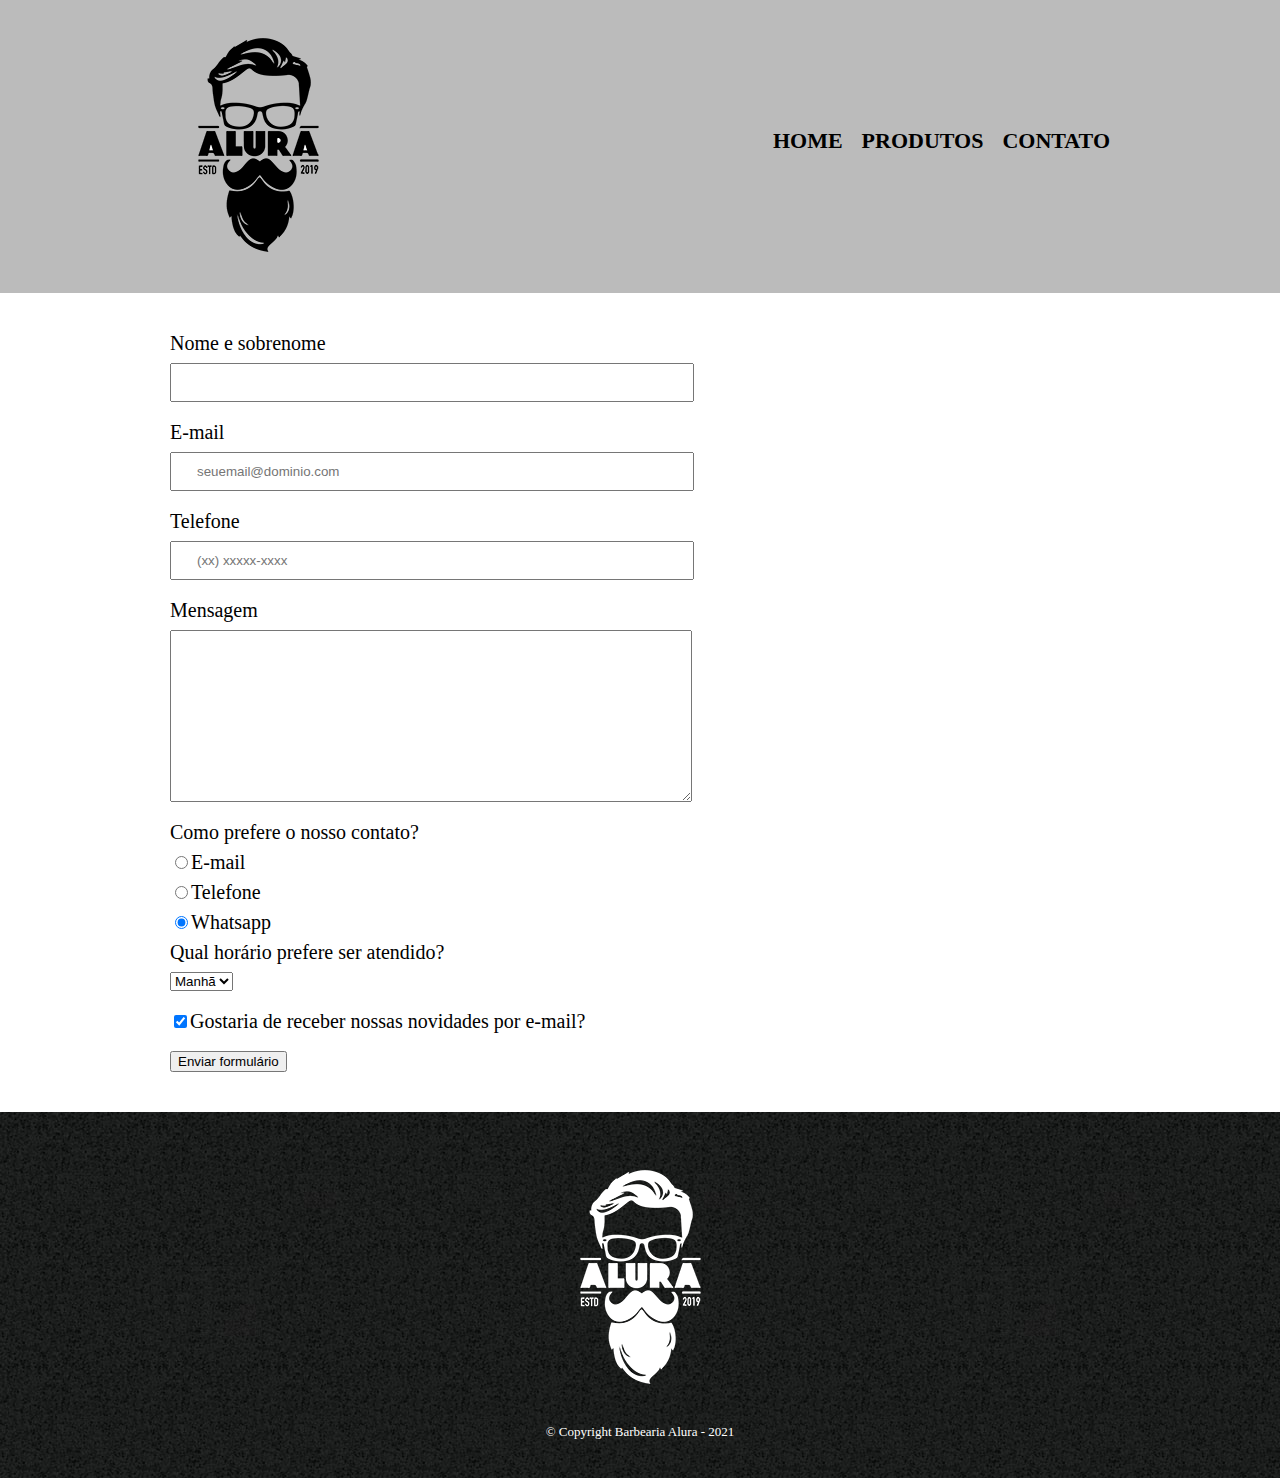
==== contato.html @ 65545213 "Dados importantes nos inputs" ====
<!DOCTYPE html>
<html lang="pt-br">
    <head>
        <meta charset="utf-8">
        <title>Contato - Barbearia Alura</title>
        <link rel="stylesheet" href="reset.css">
        <link rel="stylesheet" href="style.css">
    </head>
    <body>
        <header>
            <div class="caixa">
                <h1>
                    <img src="./imagens/logo.png">
                </h1>
                <nav>
                    <ul>
                        <li><a href="index.html">Home</a></li>
                        <li><a href="produtos.html">Produtos</a></li>
                        <li><a href="contato.html">Contato</a></li>
                    </ul>
                </nav>
            </div>
        </header>
        
        <main>
            <form>
                <label for="nomesobrenome">Nome e sobrenome</label>
                <input type="text" id="nomesobrenome" class="input-padrao" required>
                <label for="email">E-mail</label>
                <input type="email" id="email" class="input-padrao" required placeholder="seuemail@dominio.com">
                <label for="telefone">Telefone</label>
                <input type="tel" id="telefone" class="input-padrao" required placeholder="(xx) xxxxx-xxxx">
                <label for="mensagem">Mensagem</label>
                <textarea id="mensagem" cols="70" rows="10" class="input-padrao" required></textarea>
                
                <div>
                    <p>Como prefere o nosso contato?</p>
                    <label for="radio-email">
                        <input type="radio" name="contato" value="email" id="radio-email">E-mail
                    </label>
                    <label for="radio-telefone">
                        <input type="radio" name="contato" value="telefone" id="radio-telefone">Telefone
                    </label>
                    <label for="radio-whatsapp">
                        <input type="radio" name="contato" value="whatsapp" id="radio-whatsapp" checked>Whatsapp
                    </label>
                </div>
                
                <div>
                    <p>Qual horário prefere ser atendido?</p>
                    <select>
                        <option>Manhã</option>
                        <option>Tarde</option>
                        <option>Noite</option>
                    </select>
                </div>
                
                <label class="checkbox">
                    <input type="checkbox" checked>Gostaria de receber nossas novidades por e-mail?
                </label>
                
                <input type="submit" value="Enviar formulário">
            </form>
        </main>
        
        <footer>
            <img src="./imagens/logo-branco.png">
            <p class="copyright">&copy; Copyright Barbearia Alura - 2021</p>
        </footer>
    </body>
</html>
---- style.css ----
/* Cabeçalho da página */
header {
    background: #bbbbbb;
    padding: 20px 0;
}

.caixa {
    margin: 0 auto;
    position: relative;
    width: 940px;
}

nav {
    position: absolute;
    top: 110px;
    right: 0;
}

nav li {
    display: inline;
    margin-left: 15px;
}

nav a {
    color: #000000;
    font-size: 22px;
    font-weight: bold;
    text-decoration: none;
    text-transform: uppercase;
}

nav a:hover {
    color: #c78c19;
    text-decoration: underline;
}

/*Página de Produtos*/
.produtos {
    margin: 0 auto;
    padding: 50px 0;
    width: 940px;
}

.produtos li {
    border: 2px solid #000000;
    border-radius: 10px;
    box-sizing: border-box;
    display: inline-block;
    margin: 0 1.5%;
    padding: 30px 20px;
    text-align: center;
    vertical-align: top;
    width: 30%;
}

.produtos li:hover {
    border-color: #c78c19;
}

.produtos li:hover h2 {
    font-size: 34px;
}

.produtos li:active {
    border-color: #088c19;
}

.produtos h2 {
    font-size: 30px;
    font-weight: bold;
}

.produto-descricao {
    font-size: 18px;
}

.produto-preco {
    font-size: 22px;
    font-weight: bold;
    margin-top: 10px;
}


/*Página de Contato*/
main {
    width: 940px;
    margin: 0 auto;
}

form {
    margin: 40px 0;
}

form label,
form p {
    display: block;
    font-size: 20px;
    margin-bottom: 10px;
}

.input-padrao {
    display: block;
    margin-bottom: 20px;
    padding: 10px 25px;
    width: 50%;
}

.checkbox {
    margin: 20px 0;
}


/* Footer */
footer {
    background: url("./imagens/bg.jpg");
    padding: 40px 0;
    text-align: center;
}

footer .copyright {
    color: #ffffff;
    font-size: 13px;
    margin-top: 20px;
}
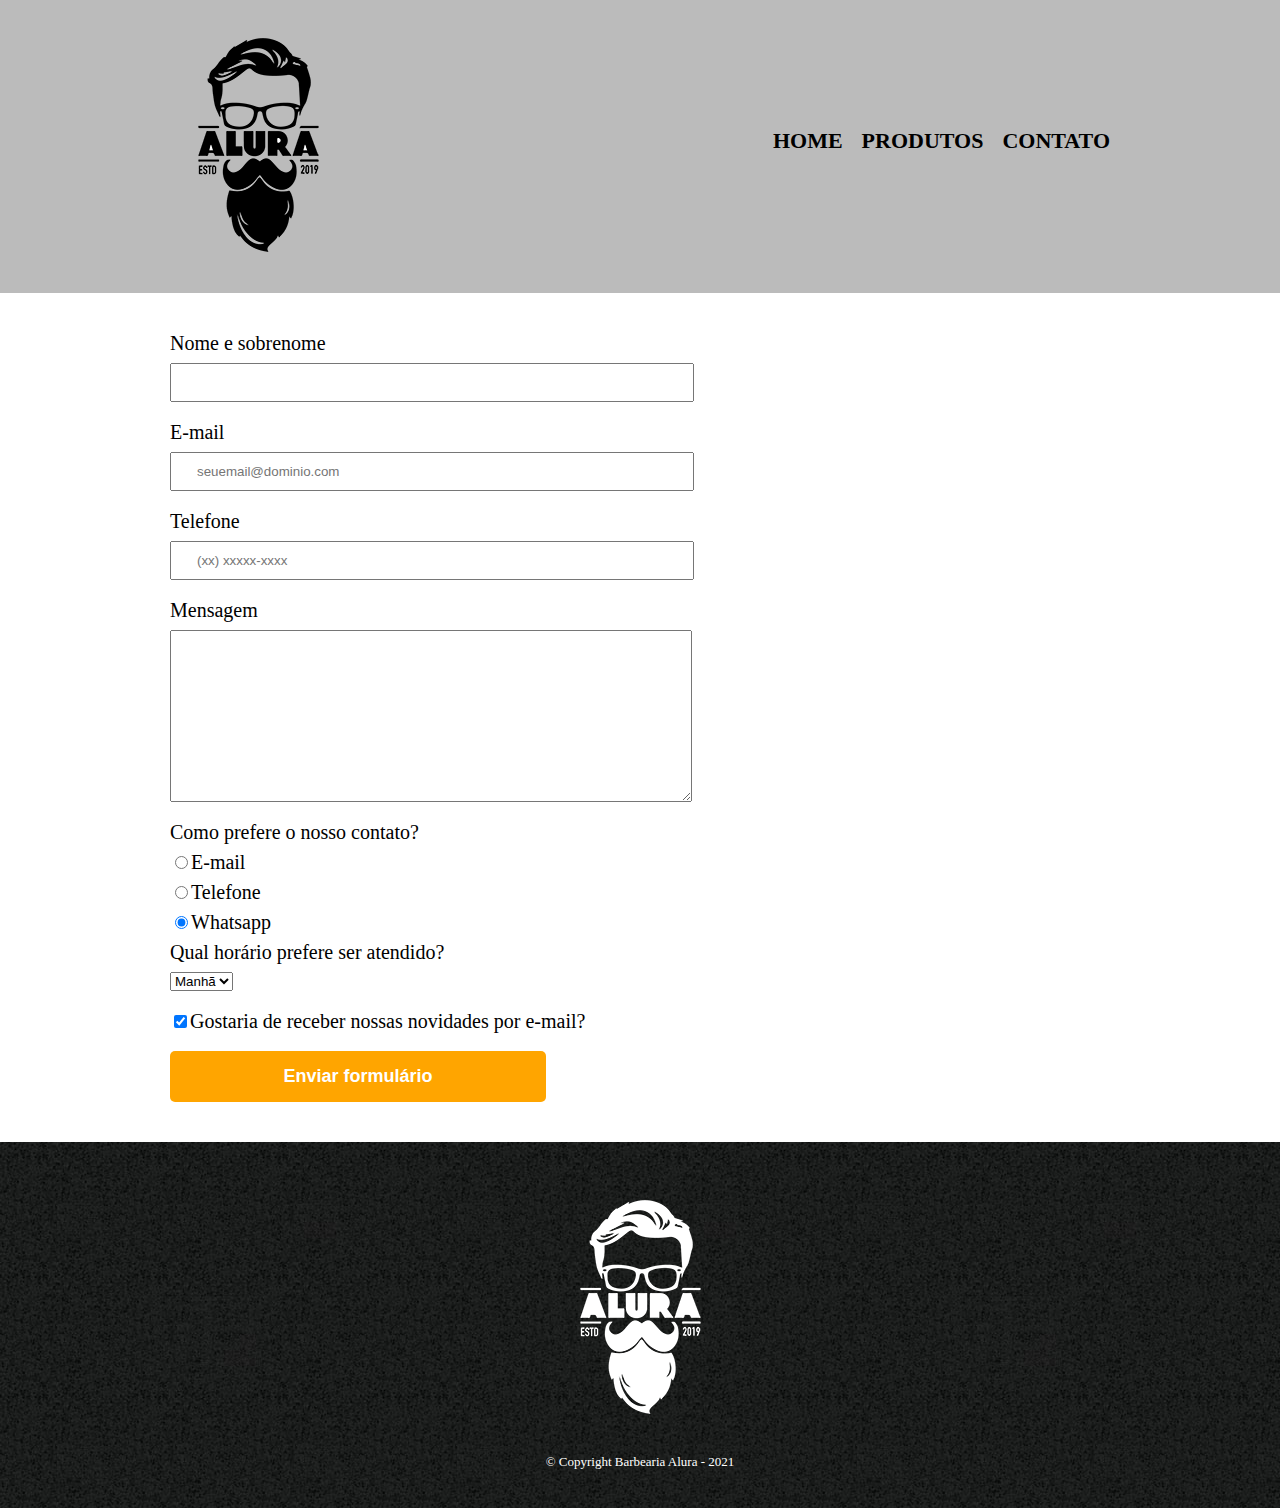
==== commit 0a599835: "O que são transições?" ====
--- a/contato.html
+++ b/contato.html
@@ -10,7 +10,7 @@
         <header>
             <div class="caixa">
                 <h1>
-                    <img src="./imagens/logo.png">
+                    <img src="./imagens/logo.png" alt="Logo da Barbearia Alura">
                 </h1>
                 <nav>
                     <ul>
@@ -33,8 +33,8 @@
                 <label for="mensagem">Mensagem</label>
                 <textarea id="mensagem" cols="70" rows="10" class="input-padrao" required></textarea>
                 
-                <div>
-                    <p>Como prefere o nosso contato?</p>
+                <fieldset>
+                    <legend>Como prefere o nosso contato?</legend>
                     <label for="radio-email">
                         <input type="radio" name="contato" value="email" id="radio-email">E-mail
                     </label>
@@ -44,27 +44,27 @@
                     <label for="radio-whatsapp">
                         <input type="radio" name="contato" value="whatsapp" id="radio-whatsapp" checked>Whatsapp
                     </label>
-                </div>
+                </fieldset>
                 
-                <div>
-                    <p>Qual horário prefere ser atendido?</p>
+                <fieldset>
+                    <legend>Qual horário prefere ser atendido?</legend>
                     <select>
                         <option>Manhã</option>
                         <option>Tarde</option>
                         <option>Noite</option>
                     </select>
-                </div>
+                </fieldset>
                 
                 <label class="checkbox">
                     <input type="checkbox" checked>Gostaria de receber nossas novidades por e-mail?
                 </label>
                 
-                <input type="submit" value="Enviar formulário">
+                <input type="submit" value="Enviar formulário" class="enviar">
             </form>
         </main>
         
         <footer>
-            <img src="./imagens/logo-branco.png">
+            <img src="./imagens/logo-branco.png" alt="Logo da Barbearia Alura">
             <p class="copyright">&copy; Copyright Barbearia Alura - 2021</p>
         </footer>
     </body>
--- a/style.css
+++ b/style.css
@@ -92,7 +92,7 @@
 }
 
 form label,
-form p {
+form legend {
     display: block;
     font-size: 20px;
     margin-bottom: 10px;
@@ -109,6 +109,22 @@
     margin: 20px 0;
 }
 
+.enviar {
+    background: orange;
+    border: none;
+    border-radius: 5px;
+    color: #ffffff;
+    font-size: 18px;
+    font-weight: bold;
+    padding: 15px 0;
+    width: 40%;
+    transition: 1s background;
+}
+
+.enviar:hover {
+    cursor: pointer;
+    background: darkorange;
+}
 
 /* Footer */
 footer {
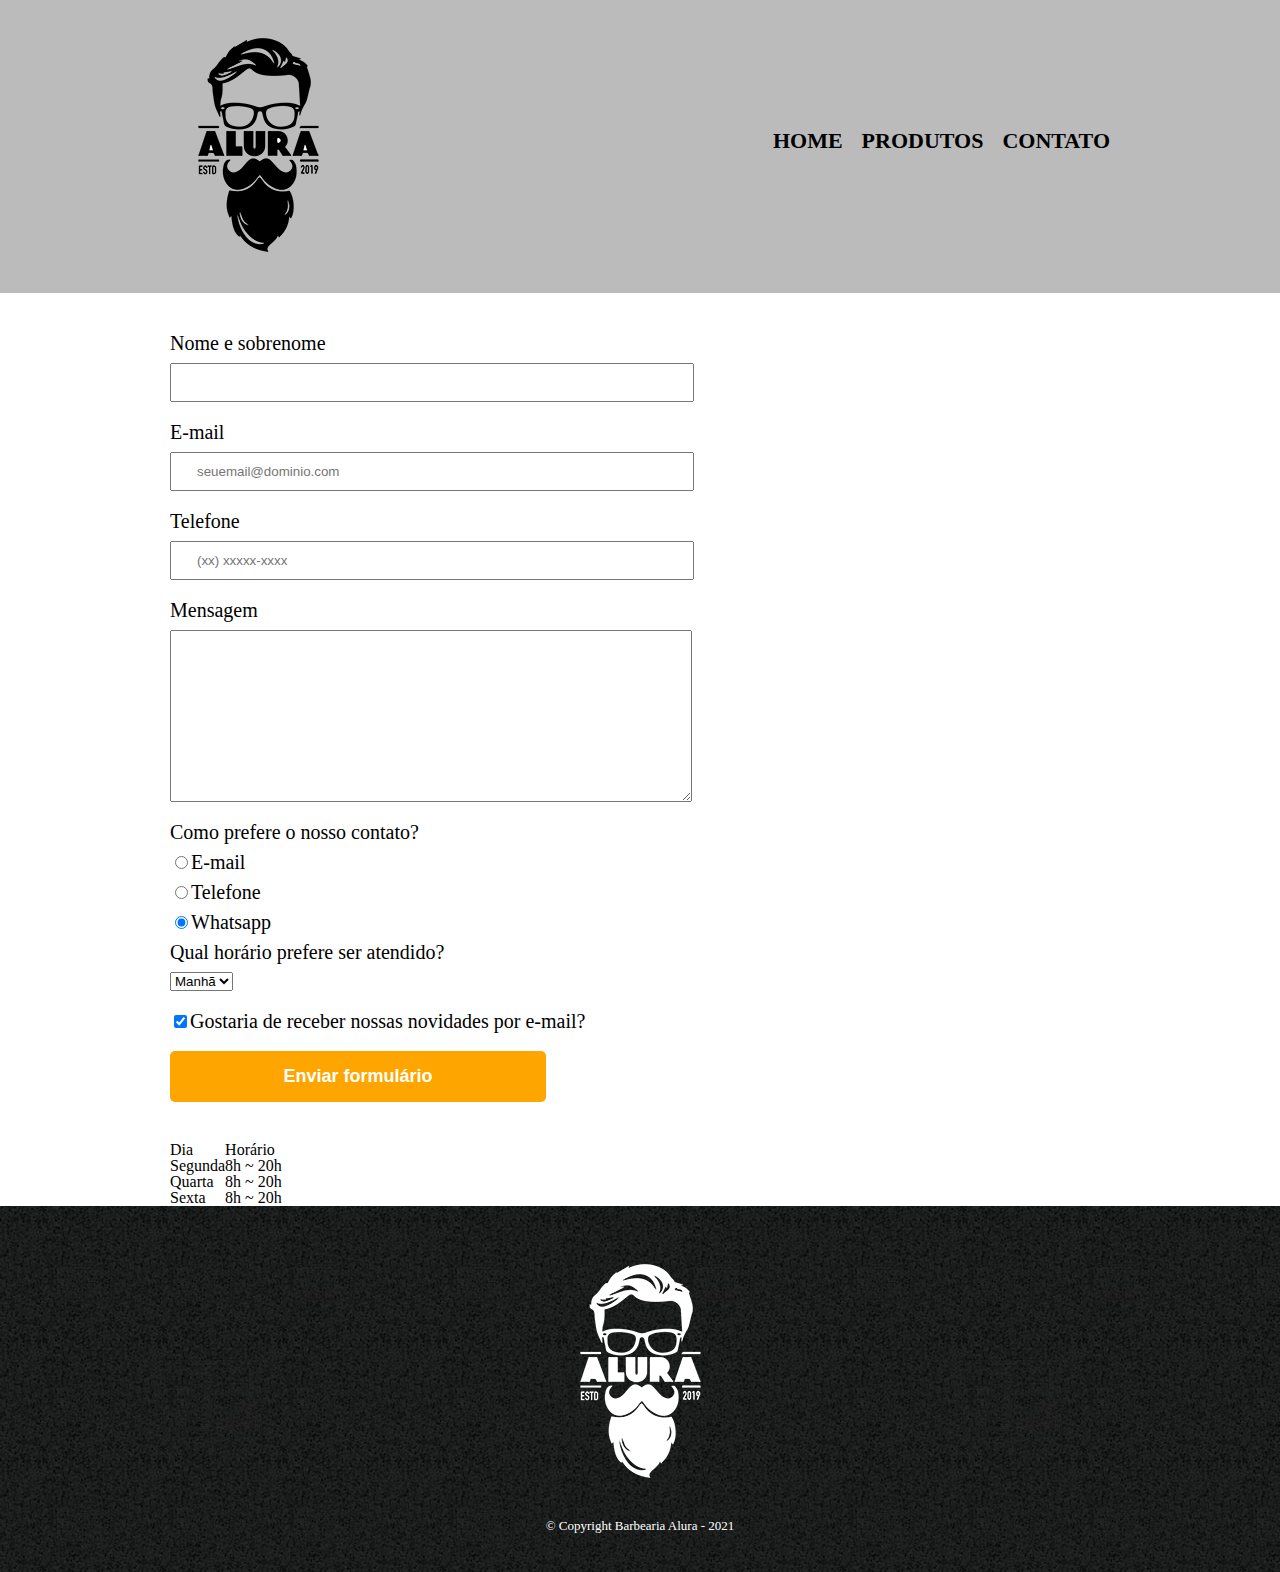
==== commit ad93d642: "Tabela básica" ====
--- a/contato.html
+++ b/contato.html
@@ -61,6 +61,27 @@
                 
                 <input type="submit" value="Enviar formulário" class="enviar">
             </form>
+            
+            <table>
+                <tr>
+                    <td>Dia</td>
+                    <td>Horário</td>
+                </tr>
+                <tr>
+                    <td>Segunda</td>
+                    <td>8h ~ 20h</td>
+                </tr>
+                <tr>
+                    <td>Quarta</td>
+                    <td>8h ~ 20h</td>
+                </tr>
+                <tr>
+                    <td>Sexta</td>
+                    <td>8h ~ 20h</td>
+                </tr>
+            </table>
+            
+            
         </main>
         
         <footer>
--- a/style.css
+++ b/style.css
@@ -117,13 +117,14 @@
     font-size: 18px;
     font-weight: bold;
     padding: 15px 0;
+    transition: 1s all;
     width: 40%;
-    transition: 1s background;
 }
 
 .enviar:hover {
+    background: darkorange;
     cursor: pointer;
-    background: darkorange;
+    transform: scale(1.2);
 }
 
 /* Footer */
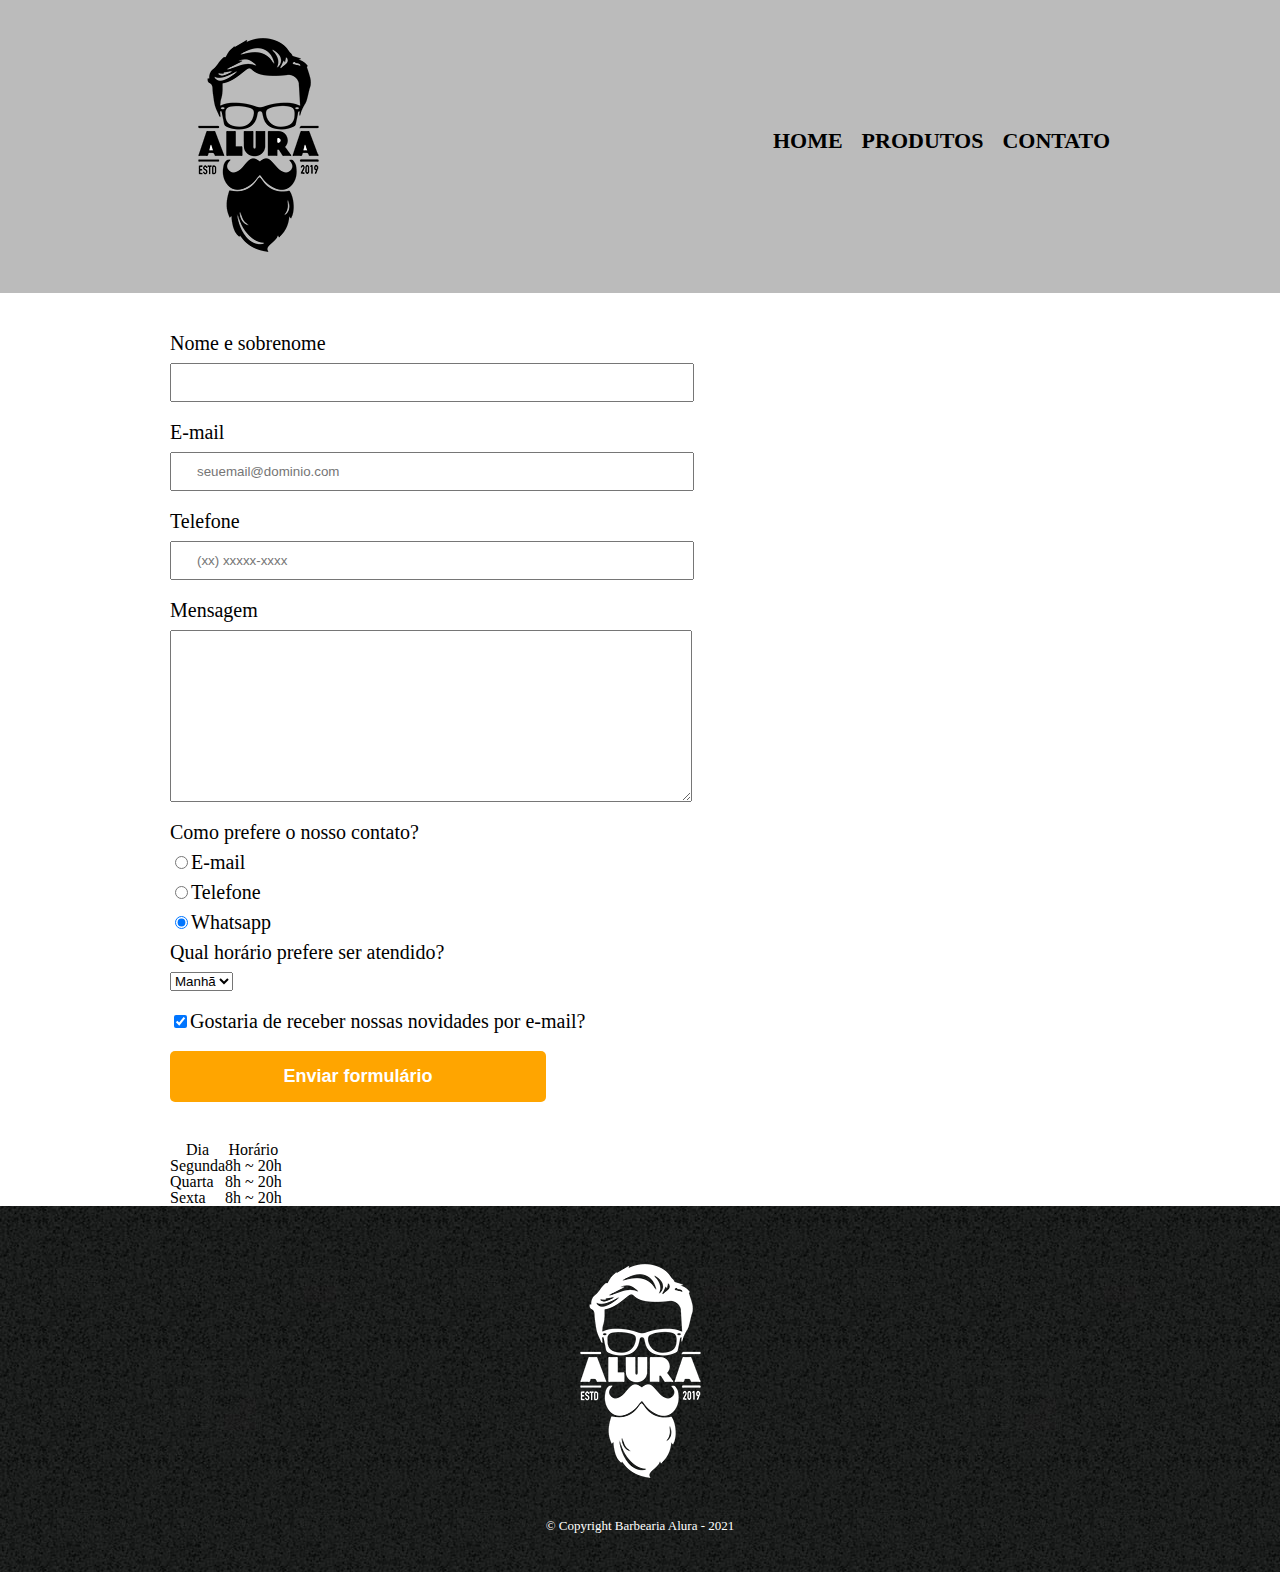
==== commit b5440277: "Tags semânticas para tabelas" ====
--- a/contato.html
+++ b/contato.html
@@ -63,24 +63,27 @@
             </form>
             
             <table>
-                <tr>
-                    <td>Dia</td>
-                    <td>Horário</td>
-                </tr>
-                <tr>
-                    <td>Segunda</td>
-                    <td>8h ~ 20h</td>
-                </tr>
-                <tr>
-                    <td>Quarta</td>
-                    <td>8h ~ 20h</td>
-                </tr>
-                <tr>
-                    <td>Sexta</td>
-                    <td>8h ~ 20h</td>
-                </tr>
+                <thead>
+                    <tr>
+                        <th>Dia</th>
+                        <th>Horário</th>
+                    </tr>
+                </thead>
+                <tbody>
+                    <tr>
+                        <td>Segunda</td>
+                        <td>8h ~ 20h</td>
+                    </tr>
+                    <tr>
+                        <td>Quarta</td>
+                        <td>8h ~ 20h</td>
+                    </tr>
+                    <tr>
+                        <td>Sexta</td>
+                        <td>8h ~ 20h</td>
+                    </tr>
+                </tbody>
             </table>
-            
             
         </main>
         
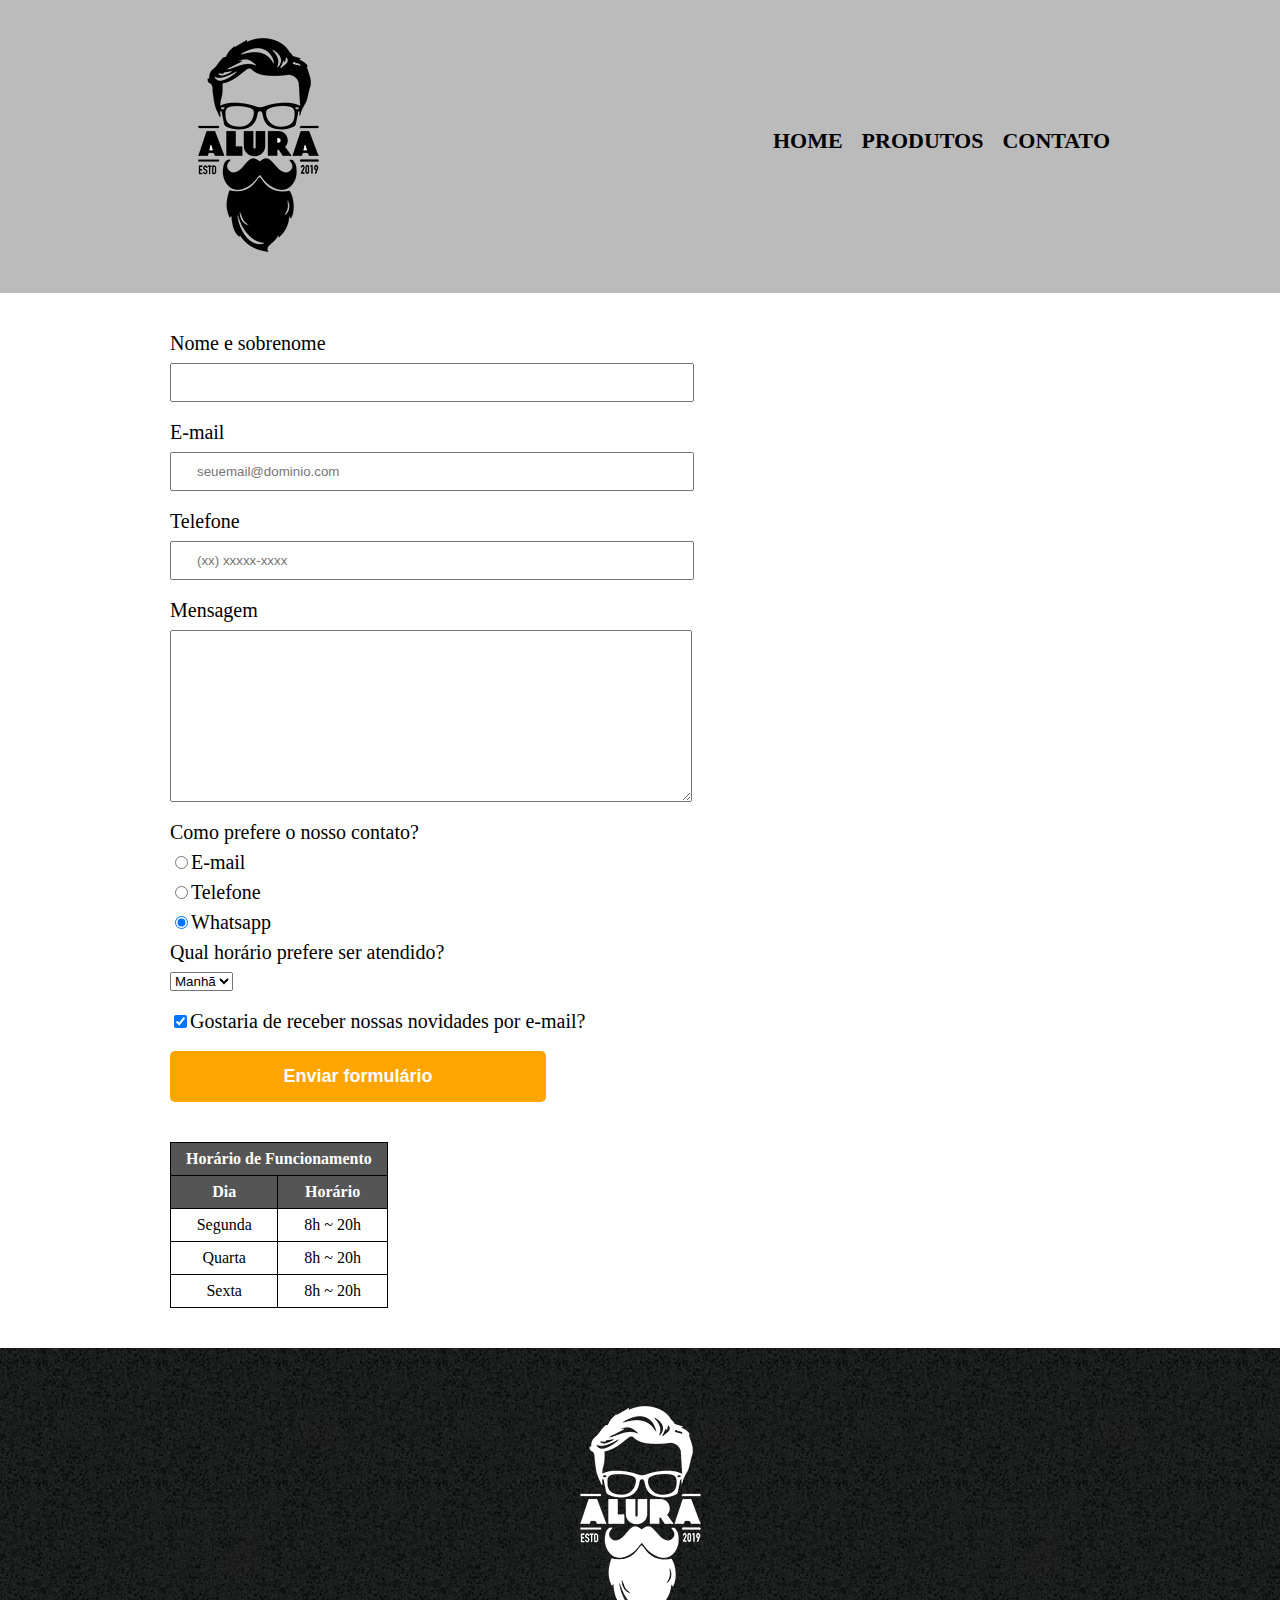
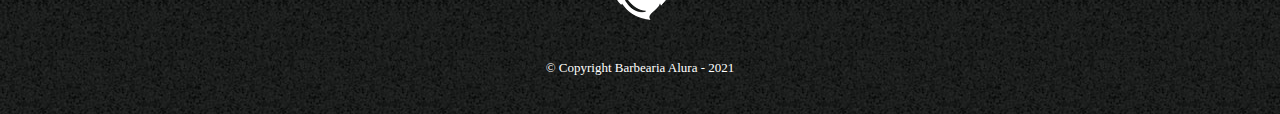
==== commit 980ea1f9: "Criar células colapsadas" ====
--- a/contato.html
+++ b/contato.html
@@ -65,6 +65,9 @@
             <table>
                 <thead>
                     <tr>
+                        <th colspan="2">Horário de Funcionamento</th>
+                    </tr>
+                    <tr>
                         <th>Dia</th>
                         <th>Horário</th>
                     </tr>
--- a/style.css
+++ b/style.css
@@ -127,6 +127,25 @@
     transform: scale(1.2);
 }
 
+/*Tabela de horário de funcionamento*/
+table {
+    margin: 20px 0 40px;
+}
+
+table thead {
+    background: #555555;
+    color: #ffffff;
+    font-weight: bold;
+}
+
+table th, 
+table td {
+    border: 1px solid #000000;
+    padding: 8px 15px;
+    text-align: center;
+}
+
+
 /* Footer */
 footer {
     background: url("./imagens/bg.jpg");
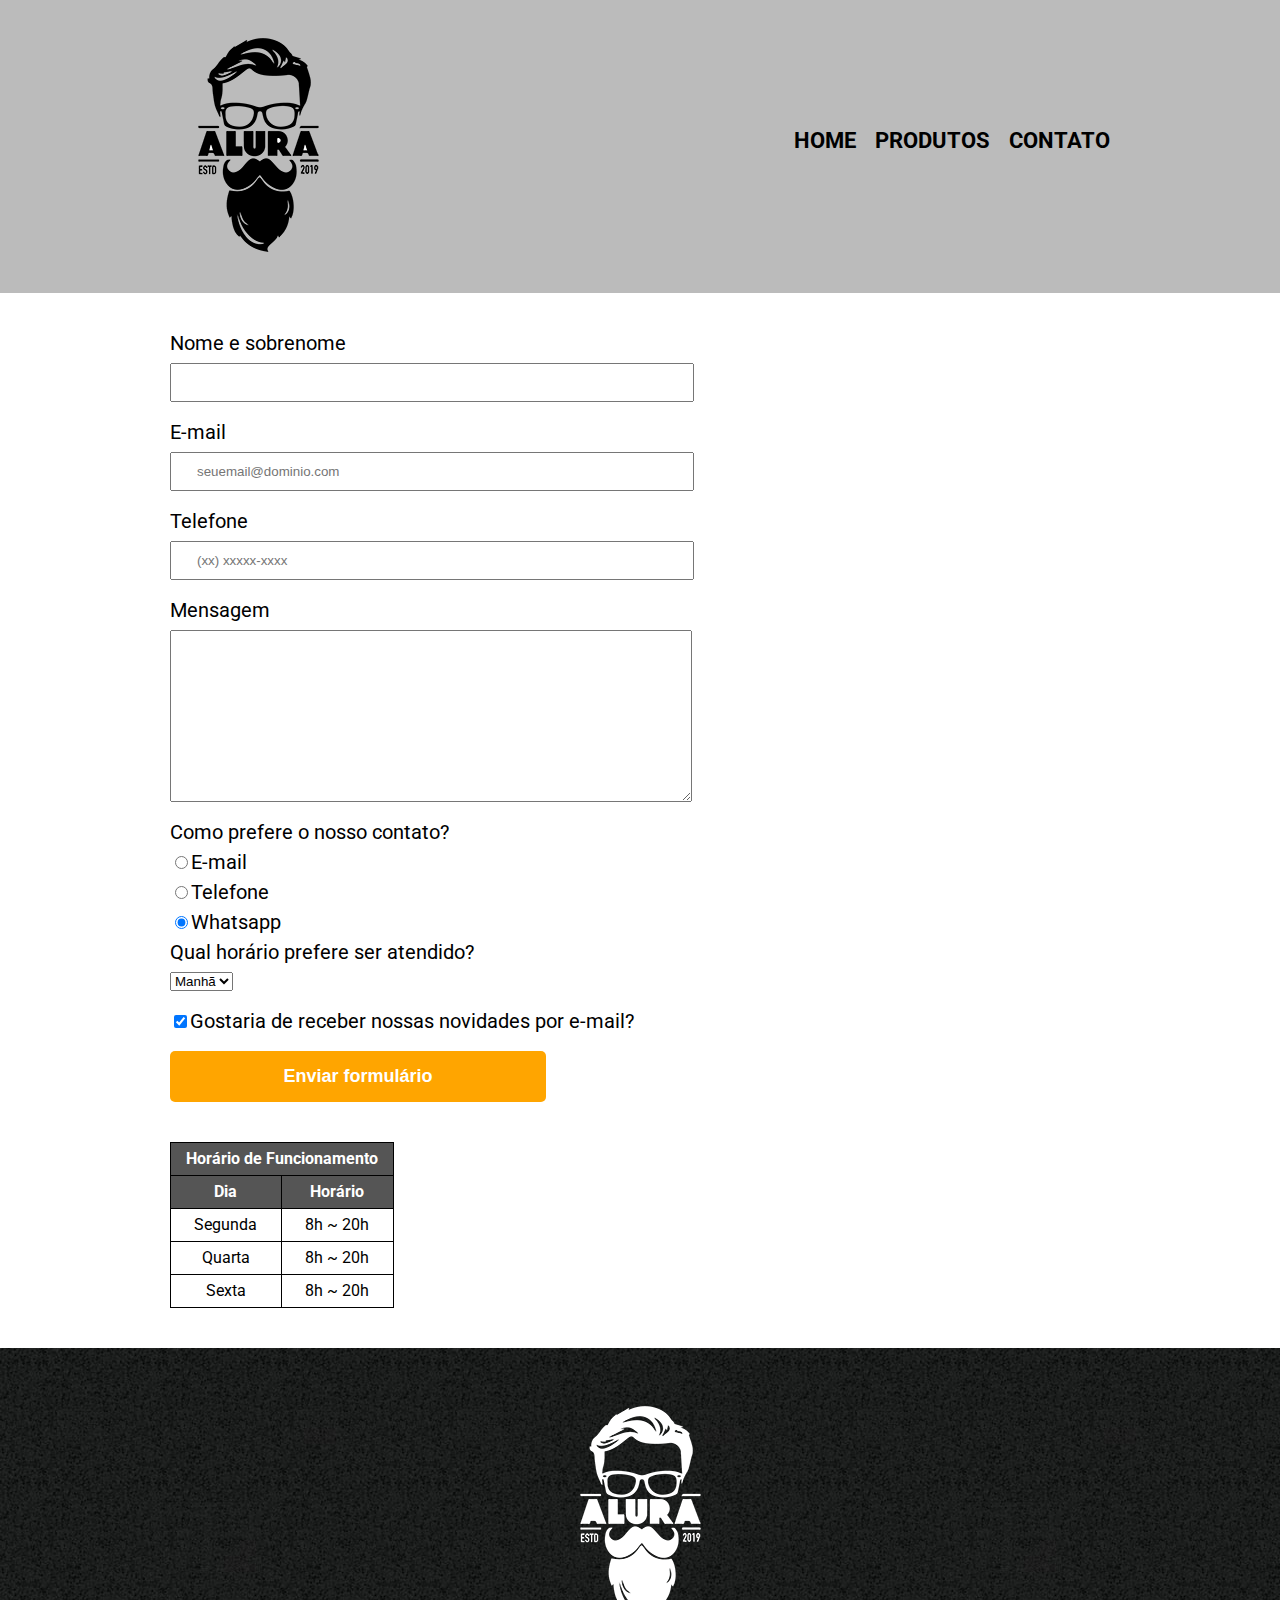
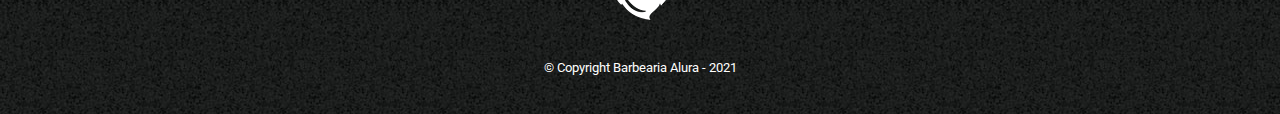
==== commit d8e40656: "Fontes externas" ====
--- a/contato.html
+++ b/contato.html
@@ -5,6 +5,8 @@
         <title>Contato - Barbearia Alura</title>
         <link rel="stylesheet" href="reset.css">
         <link rel="stylesheet" href="style.css">
+        <link rel="preconnect" href="https://fonts.gstatic.com">
+        <link href="https://fonts.googleapis.com/css2?family=Roboto&display=swap" rel="stylesheet">
     </head>
     <body>
         <header>
--- a/style.css
+++ b/style.css
@@ -1,4 +1,9 @@
-/* Cabeçalho da página */
+/* Formatação global */
+body {
+    font-family: 'Roboto', sans-serif;
+}
+
+/* Cabeçalho */
 header {
     background: #bbbbbb;
     padding: 20px 0;
@@ -10,6 +15,8 @@
     width: 940px;
 }
 
+
+/* Menu de navegação (Cabeçalho) */
 nav {
     position: absolute;
     top: 110px;
@@ -33,6 +40,7 @@
     color: #c78c19;
     text-decoration: underline;
 }
+
 
 /*Página de Produtos*/
 .produtos {
@@ -127,7 +135,7 @@
     transform: scale(1.2);
 }
 
-/*Tabela de horário de funcionamento*/
+/*Tabela de horário de funcionamento (Contato)*/
 table {
     margin: 20px 0 40px;
 }
@@ -157,4 +165,39 @@
     color: #ffffff;
     font-size: 13px;
     margin-top: 20px;
+}
+
+
+/* Página inicial */
+.banner {
+    width: 100%;
+}
+
+.titulo-principal {
+    clear: left;
+    font-size: 2em;
+    margin: 0 0 1em;
+    text-align: center;
+}
+
+.principal .utensilios {
+    float: left;
+    margin: 0 20px 20px 0;
+    width: 120px;
+}
+
+.principal p {
+    margin: 0 0 1em;
+}
+
+.principal strong {
+    font-weight: bold;
+}
+
+.principal em {
+    font-style: italic;
+}
+
+.imagembeneficios {
+    width: 60%;
 }